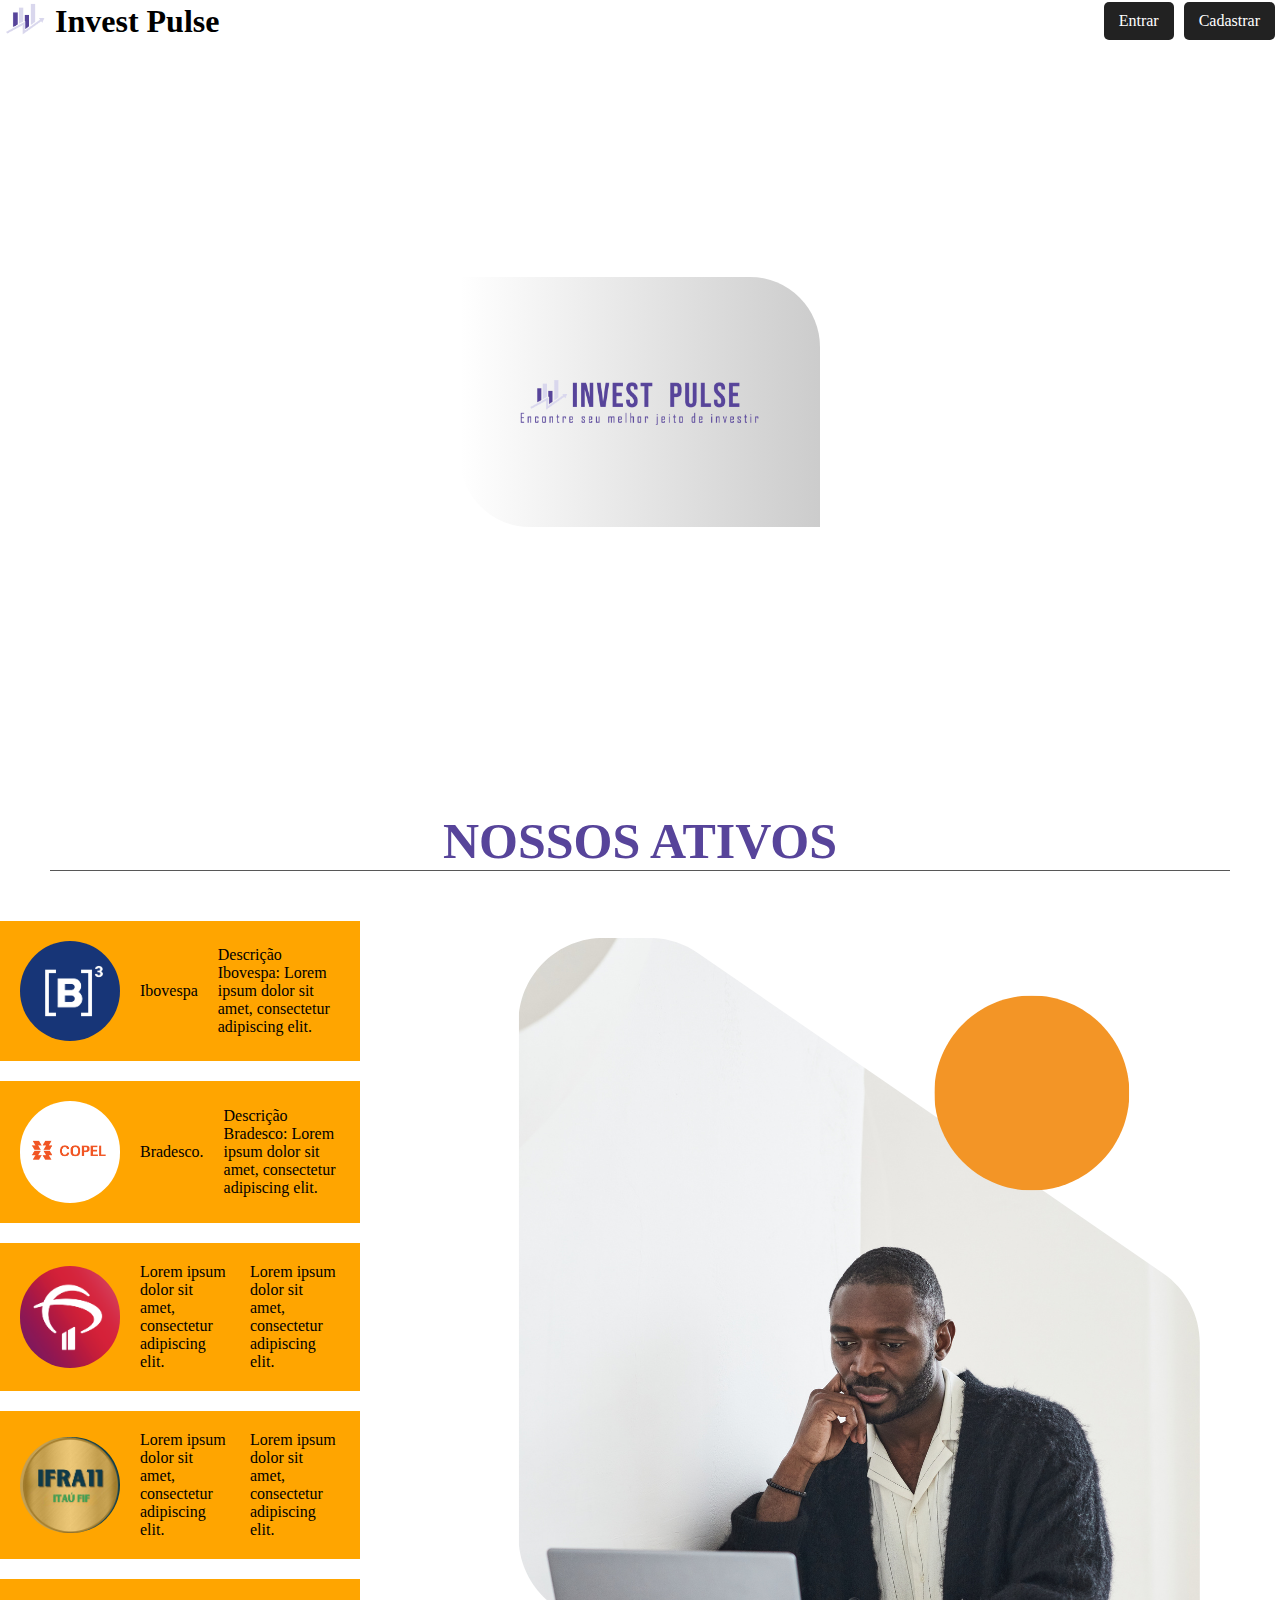
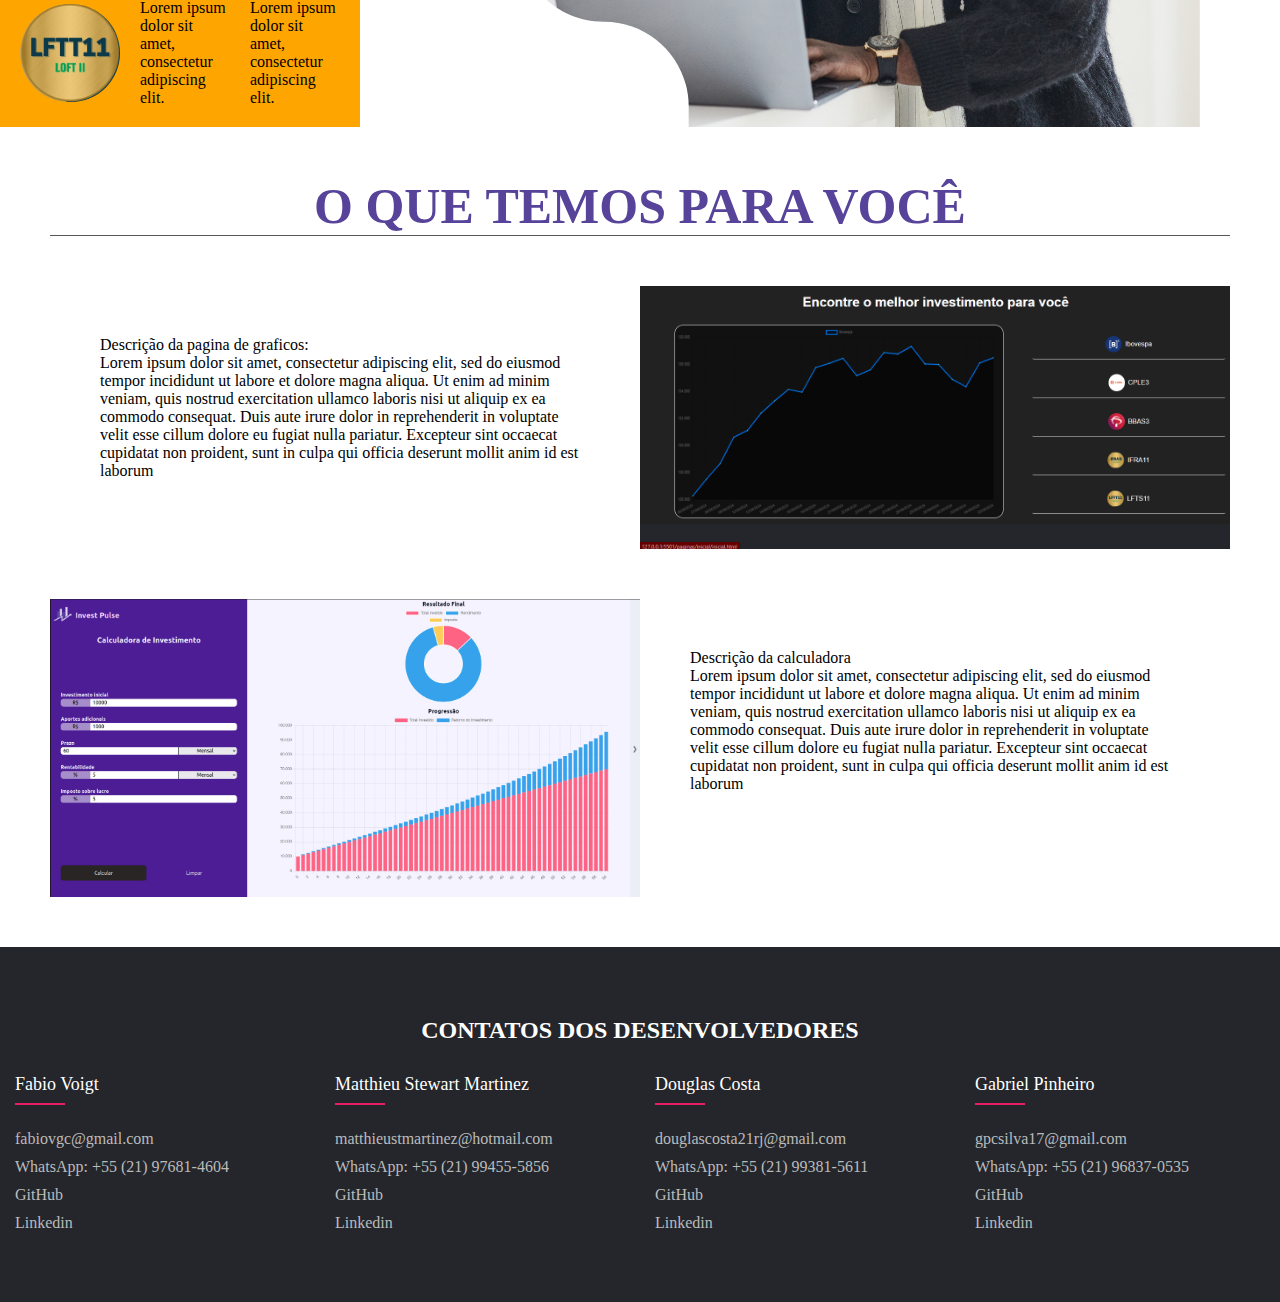
==== paginas/apresentacao/apresentacao.html @ 2e0eb6d8 "feat: add design na pagina de apresentação" ====
<!DOCTYPE html>
<html lang="en">

<head>
    <meta charset="UTF-8">
    <meta name="viewport" content="width=device-width, initial-scale=1.0">
    <link rel="stylesheet" href="apresentacao.css">
    <title>Pagina de Apresentação</title>
</head>

<body>
    <header>


        <a href="./apresentacao.html">
            <div class="logo">
                <img src="./img/gráficoSemFundo.png" alt="Logo">
                <h1>Invest Pulse</h1>
            </div>
        </a>
        <nav>
            <div class="hamburger" id="hamburger">
                ☰
            </div>
            <div class="nav-links" id="nav-links">
                <a class="entrar" href="../login/login.html">Entrar</a>
                <a class="cadastrar" href="../cadastro/cadastro.html">Cadastrar</a>
            </div>
        </nav>

    </header>


    <section>
        <div class="fundo__video">
            <img src="./img/LogoSemFundo.png">
            <video autoplay muted loop>
                <source src="./img/DesignSemNome.mp4" type="video/mp4">
                Seu navegador não suporta o elemento de vídeo.
            </video>

            <!-- <div class="content">
            </div> -->
        </div>


    </section>
<!-- ////////////////////////////////////////////////////////////////////////////////////////// -->
<h1 class="chamada">NOSSOS ATIVOS</h1>
<div class="informacao__acoes">
        <!-- Divs com parágrafo e imagem -->
        <div class="acoes">
            <img src="./img/B3.PNG" alt="IBOVESPA">
            <p class="p1">Ibovespa</p>
            <p class="p2">Descrição Ibovespa: Lorem ipsum dolor sit amet, consectetur adipiscing elit.</p>
        </div>
        <div class="acoes">
            <img src="./img/copel.PNG" alt="COPEL">
            <p class="p1">Bradesco.</p>
            <p class="p2">Descrição Bradesco: Lorem ipsum dolor sit amet, consectetur adipiscing elit.</p>
        </div>
        <div class="acoes">
            <img src="./img/Bradesco.PNG" alt="BRADESCO">
            <p class="p1">Lorem ipsum dolor sit amet, consectetur adipiscing elit.</p>
            <p class="p2">Lorem ipsum dolor sit amet, consectetur adipiscing elit.</p>
        </div>
        <div class="acoes">
            <img src="./img/IFRA11.PNG" alt="IFRA11">
            <p class="p1">Lorem ipsum dolor sit amet, consectetur adipiscing elit.</p>
            <p class="p2">Lorem ipsum dolor sit amet, consectetur adipiscing elit.</p>
        </div>
        <div class="acoes">
            <img src="./img/LFTS11.PNG" alt="LFTS11">
            <p class="p1">Lorem ipsum dolor sit amet, consectetur adipiscing elit.</p>
            <p class="p2">Lorem ipsum dolor sit amet, consectetur adipiscing elit.</p>
        </div>
    </div>

    <!-- Calculadora e Rastreador -->
    <h1 class="chamada">O QUE TEMOS PARA VOCÊ  </h1>    
    <div class="div__img__1">
        <p class="lorem1">Descrição da pagina de graficos: <br>
            Lorem ipsum dolor sit amet, consectetur adipiscing elit, sed do eiusmod tempor incididunt ut labore et dolore magna aliqua.
             Ut enim ad minim veniam, quis nostrud exercitation ullamco laboris nisi ut aliquip ex ea commodo consequat. Duis aute irure dolor in reprehenderit 
             in voluptate velit esse cillum dolore eu fugiat nulla pariatur. Excepteur sint occaecat cupidatat non proident, sunt in culpa qui officia deserunt mollit anim id est laborum</p>
        <img src="./img/Captura de tela 2024-09-18 150824.png" alt="Rastreador">
    </div>

    <div class="div__img__2">
        <img src="./img/Calculadora.jpeg" alt="Calculadora">
        <p class="lorem2">Descrição da calculadora <br>
            Lorem ipsum dolor sit amet, consectetur adipiscing elit, sed do eiusmod tempor incididunt ut labore et dolore magna aliqua.
             Ut enim ad minim veniam, quis nostrud exercitation ullamco laboris nisi ut aliquip ex ea commodo consequat.
              Duis aute irure dolor in reprehenderit in voluptate velit esse cillum dolore eu fugiat nulla pariatur.
               Excepteur sint occaecat cupidatat non proident, sunt in culpa qui officia deserunt mollit anim id est laborum</p>
    </div>

<!-- ////////////////////////////////////////////////////////////////////////////////////////////////// -->

    <footer class="footer">
        <h2>Contatos dos desenvolvedores</h2>
        <div class="container">
            <div class="row">
                <div class="footer-col">
                    <h4>Fabio Voigt</h4>
                    <ul>
                        <li>
                            <p>fabiovgc@gmail.com</p>
                        </li>
                        <li>
                            <p>WhatsApp: +55 (21) 97681-4604</p>
                        </li>
                        <li><a href="https://github.com/Fabiovgc">GitHub</a></li>
                        <li><a href="https://www.linkedin.com/in/f%C3%A1bio-colonese-31008425b/">Linkedin</a></li>
                    </ul>
                </div>
                <div class="footer-col">
                    <h4>Matthieu Stewart Martinez</h4>
                    <ul>
                        <li>
                            <p>matthieustmartinez@hotmail.com</p>
                        </li>
                        <li>
                            <p>WhatsApp: +55 (21) 99455-5856</p>
                        </li>
                        <li><a href="https://github.com/Manomafo">GitHub</a></li>
                        <li><a href="https://www.linkedin.com/in/matthieu-stewart-martinez-653841304/">Linkedin</a></li>
                    </ul>
                </div>
                <div class="footer-col">
                    <h4>Douglas Costa</h4>
                    <ul>
                        <li>
                            <p>douglascosta21rj@gmail.com</p>
                        </li>
                        <li>
                            <p>WhatsApp: +55 (21) 99381-5611</p>
                        </li>
                        <li><a href="https://github.com/dgcanalzense">GitHub</a></li>
                        <li><a href="https://www.linkedin.com/in/douglas-costa-594846215/">Linkedin</a></li>
                    </ul>
                </div>
                <div class="footer-col">
                    <h4>Gabriel Pinheiro</h4>
                    <ul>
                        <li>
                            <p>gpcsilva17@gmail.com</p>
                        </li>
                        <li>
                            <p>WhatsApp: +55 (21) 96837-0535</p>
                        </li>
                        <li><a href="https://github.com/GabrielPinheiroC/GabrielPinheiroC">GitHub</a></li>
                        <li><a href="https://www.linkedin.com/in/gabriel-pinheiro-0a2786170/">Linkedin</a></li>
                    </ul>
                </div>
            </div>
        </div>
    </footer>
    <script src="apresentacao.js"></script>
</body>

</html>
---- paginas/apresentacao/apresentacao.css ----
* {
  margin: 0;
  padding: 0;
}
/* header{
    width: 100%;
    display: flex;
    flex-direction: row;
    align-items: center;
    justify-content: space-between;
    background-color: #fff;
}

.logo__titulo{
    display: flex;
    flex-direction: row;
    justify-content: left;
    align-items: center;
    gap: 20px;
}

.titulo__pagina{
    text-decoration: none;
    color: #8e5dbbbb;
    font-size: 35px;
    font-family:'Franklin Gothic Medium', 'Arial Narrow', Arial, sans-serif;
}

a{
    text-decoration: none;
}

.logo{
    width: 60px;
}

nav ul{
    display: flex;
    flex-direction:row;
    margin:10px 30px;
    gap: 20vh;
    list-style-type: none; /* Remove os marcadores (bolinhas, etc.) */
/* } */

/* nav ul a{
    font-size: 25px;
    padding: 5px;
    background-color: #8e5dbbbb;
    border-radius: 7px;
    text-decoration: none;
    color: #fff;
} */

header {
  display: flex;
  justify-content: space-between;
  align-items: center;
  background-color: #fff;
  padding: 1px 5px;
}

a {
  text-decoration: none;
  color: #000000;
}

.cadastrar,
.entrar {
  margin-left: 10px;
  padding: 10px 15px;
  border: none;
  color: white;
  cursor: pointer;
  border-radius: 5px;
  transition: background-color 0.3s ease;
}

.logo {
  display: flex;
  align-items: center;
}

.logo img {
  height: 40px;
  margin-right: 10px;
}

nav {
  display: flex;
  align-items: center;
}

/* Links do Header */
.nav-links {
  display: flex;
  align-items: center;
}

nav button {
  margin-left: 10px;
  padding: 10px 15px;
  border: none;
  color: white;
  cursor: pointer;
  border-radius: 5px;
  transition: background-color 0.3s ease;
}

.calculadora {
  background-color: #28a745;
}

.entrar,
.cadastrar {
  background-color: #222;
}

.entrar:hover,
.cadastrar:hover {
  background-color: #57449a;
}

.calculadora:hover {
  background-color: #218838;
}

/* Menu Hambúrguer */
.hamburger {
  display: none;
  font-size: 30px;
  cursor: pointer;
}

section {
  display: flex;
  flex-direction: column;
  width: 100%;
  height: 80vh;
  display: flex;
  align-items: center;
  justify-content: center;
}

.fundo__video {
  position: relative;
  width: 100%;
  height: 80vh;
  overflow: hidden;
  display: flex;
  align-items: center;
  justify-content: center;
  color: white; /* Cor do texto dentro da seção */
}

/* Estilo para o vídeo de fundo */
.fundo__video video {
  position: absolute;
  top: 50%;
  left: 50%;
  width: 100%;
  height: 100%;
  object-fit: cover;
  transform: translate(-50%, -50%);
  z-index: -1; /* Garante que o vídeo fique atrás do conteúdo */
}

.fundo__video img {
  width: 40vh;
  background: linear-gradient(to right, white, #ccc);
  border-top-right-radius: 70px;
  border-bottom-left-radius: 70px;
  max-height: 250px;
  max-width: 100%;
  min-height: 50px;
  object-fit: contain;
}

/* Os dois H1 da pagina */

.chamada {
  text-align: center;
  color: #57449a;
  font-size: 50px;
  margin:50px;
  border-bottom: 1px solid #575757;
}

/* ////////// seção de informações ////////////////////////////////////////// */

.informacao__acoes {
  width: 100%;
  /* padding: 20px; */
  background-image: url('./img/Orange\ and\ White\ Simple\ Business\ Webinar\ with\ Dynamic\ Frame\ LinkedIn\ Post.png');
}

.acoes {
  background-color: orange;
  margin-bottom: 20px;
  padding: 20px;
  display: flex;
  justify-content: space-between;
  align-items: center;
  transition: 0.5s;
  width:25%;
}

.acoes:hover{
  background-color: rgb(247, 191, 87);
  width: 40%;
}


.acoes img {
  width: 100px; /* Tamanho pequeno da imagem */
  border-radius: 50px;
}

.acoes p {
  margin-left: 20px;
}


/* Estilo seção de imagens */

.div__img__1{
  display:flex;
  flex-direction: row;
  justify-content: space-around;
  margin: 50px;
}

.div__img__1 img {
  width: 50%;  
}

.div__img__2{
  display:flex;
  flex-direction: row;
  justify-content: space-around;
  margin:50px;
}

.div__img__2 img {
  width: 50%;  
}

.lorem1, .lorem2 {
  margin: 50px;
}

/* Estilo para o conteúdo da seção */
.content {
  position: relative;
  z-index: 1;
  text-align: center;
}

.container {
  min-width: 1170px;
  margin: auto;
}

.row {
  display: flex;
}

ul {
  list-style: none;
}

.footer {
  background-color: #24262b;
  padding: 70px 0;
}

.footer h2 {
  color: #ffffff;
  text-transform: uppercase;
  margin-bottom: 30px;
  text-align: center;
}

.footer-col {
  width: 25%;
  padding: 0 15px;
}

.footer-col h4 {
  font-size: 18px;
  color: #ffffff;
  text-transform: capitalize;
  margin-bottom: 35px;
  font-weight: 500;
  position: relative;
}

.footer-col h4::before {
  content: "";
  position: absolute;
  left: 0;
  bottom: -10px;
  background-color: #e91e63;
  height: 2px;
  box-sizing: border-box;
  width: 50px;
}

.footer-col ul li:not(:last-child) {
  margin-bottom: 10px;
}

.footer-col ul li a {
  font-size: 16px;
  text-transform: capitalize;
  color: #ffffff;
  text-decoration: none;
  font-weight: 300;
  color: #bbbbbb;
  display: block;
  transition: all 0.3s ease;
}

.footer-col ul li a:hover {
  color: #ffffff;
  padding-left: 8px;
}

.footer-col ul li p {
  font-size: 16px;
  color: #ffffff;
  font-weight: 300;
  color: #bbbbbb;
  display: block;
  transition: all 0.3s ease;
}

.footer-col ul li p:hover {
  color: #ffffff;
  padding-left: 8px;
}

@media (max-width: 1024px) {
  nav .nav-links {
    display: none;
    flex-direction: column;
    width: 100%;
    background-color: #fff;
    position: absolute;
    top: 60px;
    right: 0;
    text-align: right;
  }

  .hamburger {
    display: block;
  }

  nav .nav-links.active {
    display: flex;
  }

  nav button {
    margin: 10px 20px;
    width: calc(100% - 40px);
    text-align: right;
  }

  .calculadora {
    max-width: 220px;
    text-align: center;
  }
  .entrar {
    max-width: 150px;
    text-align: center;
  }
  .cadastrar {
    max-width: 150px;
    text-align: center;
  }

  section {
    height: 40vh;
  }

  .fundo__video {
    height: 40vh;
  }

  .fundo__video img {
    display: none;
  }
}

@media (max-width: 768px) {
  nav .nav-links {
    display: none;
    flex-direction: column;
    width: 100%;
    background-color: #fff;
    position: absolute;
    top: 60px;
    right: 0;
    text-align: right;
  }

  .hamburger {
    display: block;
  }

  nav .nav-links.active {
    display: flex;
  }

  nav button {
    margin: 10px 20px;
    width: calc(100% - 40px);
    text-align: right;
  }

  .calculadora {
    max-width: 220px;
    text-align: center;
  }
  .entrar {
    max-width: 150px;
    text-align: center;
  }
  .cadastrar {
    max-width: 150px;
    text-align: center;
  }

  section {
    height: 40vh;
  }

  .fundo__video {
    height: 40vh;
  }

  .fundo__video img {
    display: none;
  }
}
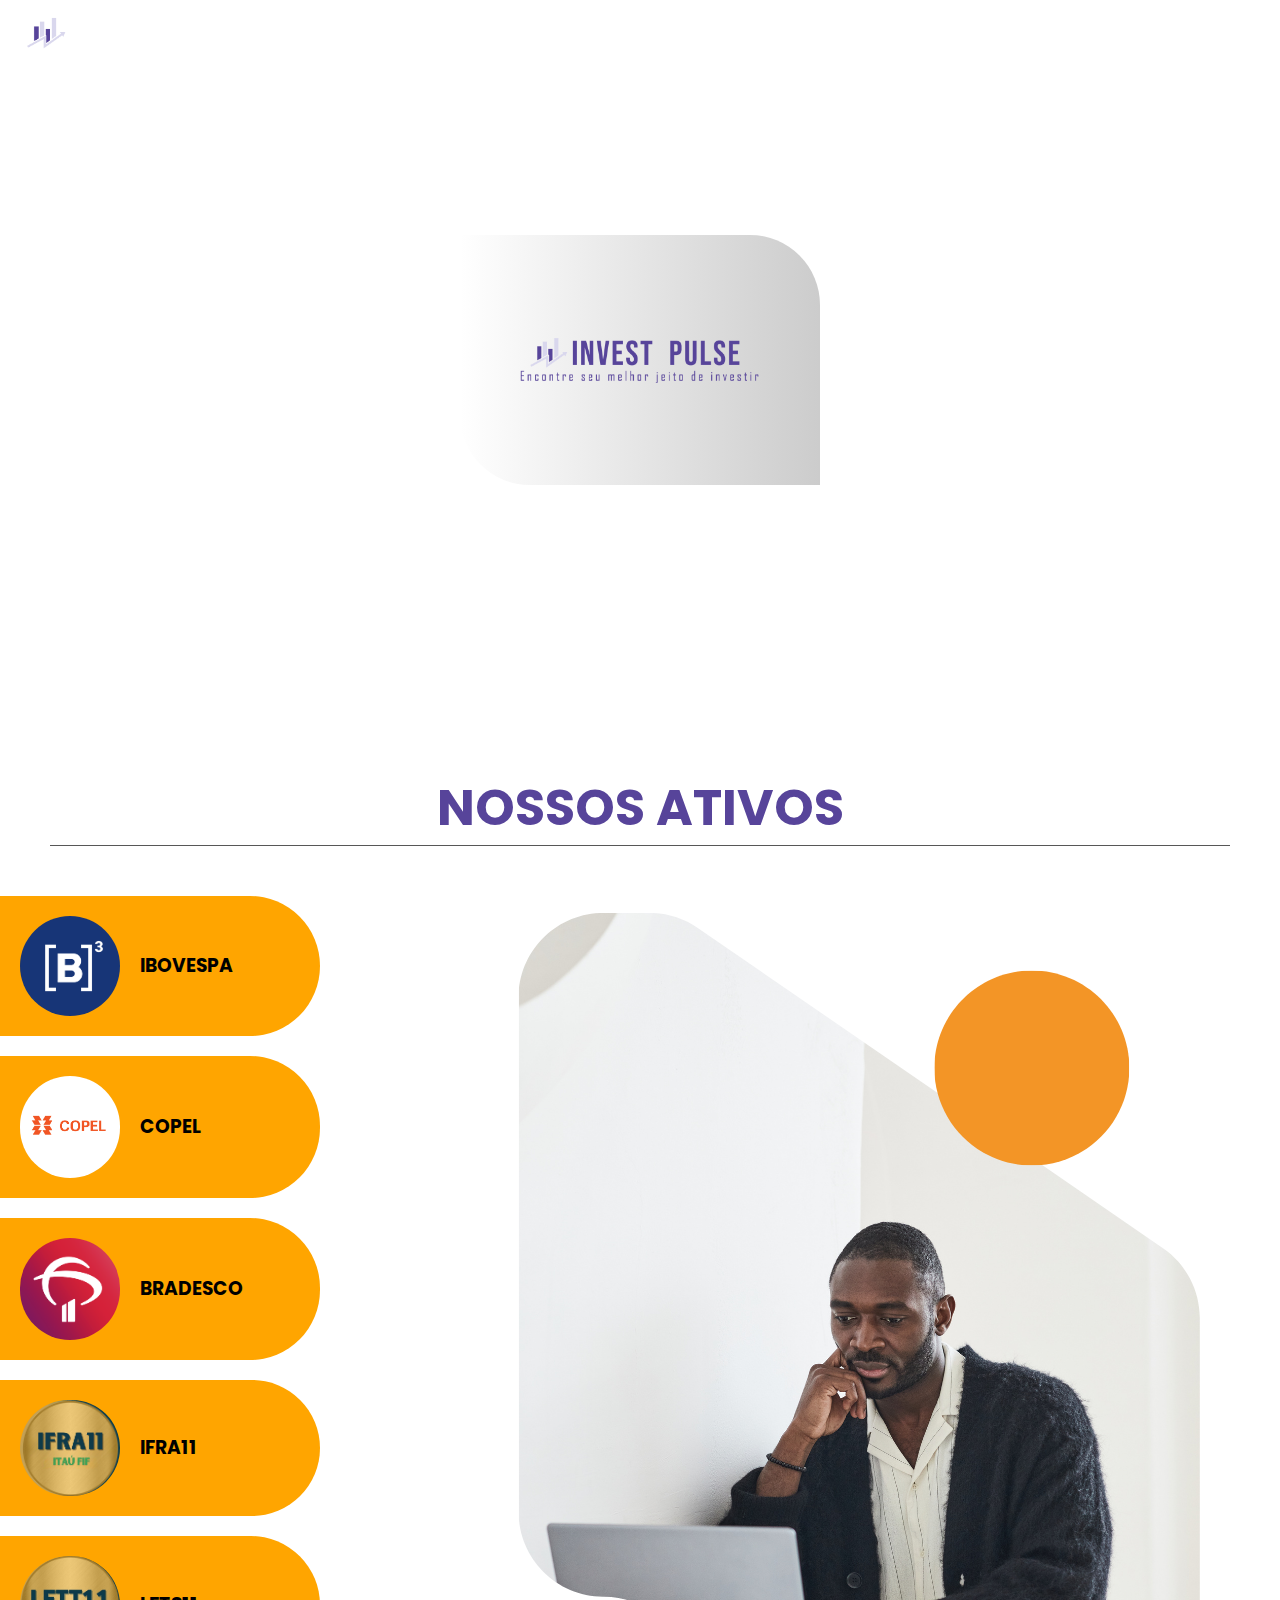
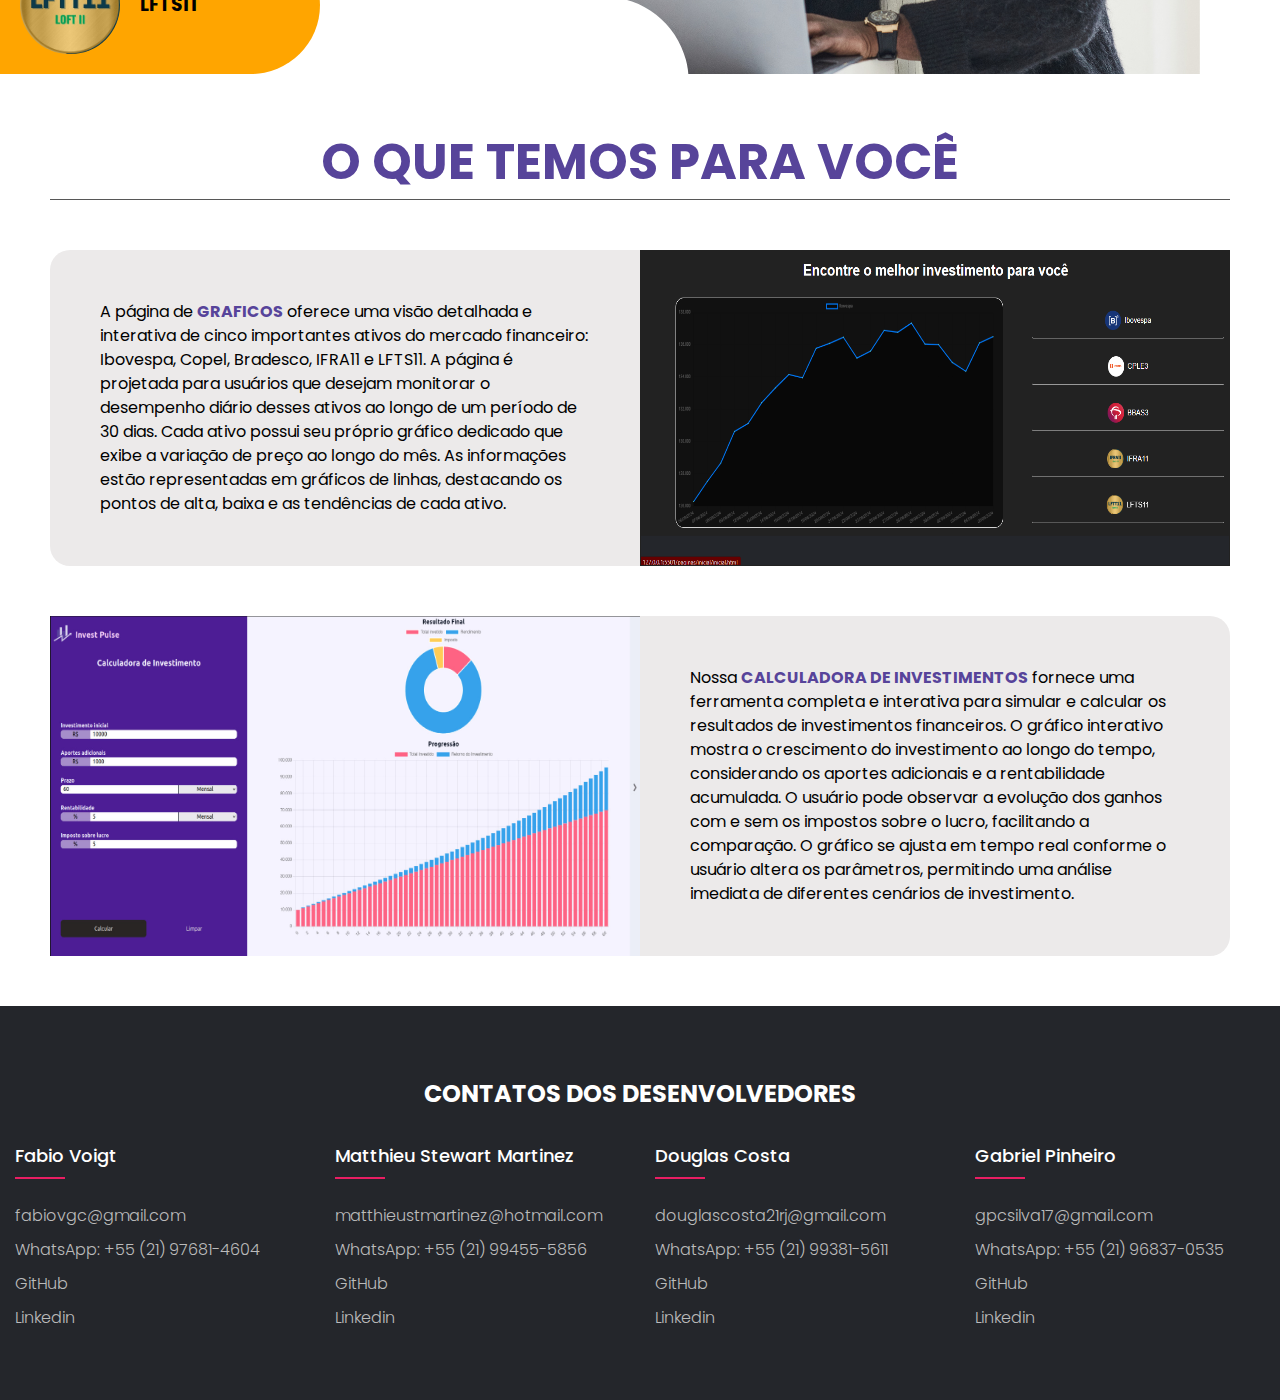
==== commit 2983d02a: "Atualização do layout" ====
--- a/paginas/apresentacao/apresentacao.html
+++ b/paginas/apresentacao/apresentacao.html
@@ -1,36 +1,32 @@
 <!DOCTYPE html>
-<html lang="en">
-
+<html lang="pt-br">
 <head>
     <meta charset="UTF-8">
     <meta name="viewport" content="width=device-width, initial-scale=1.0">
-    <link rel="stylesheet" href="apresentacao.css">
+    <link rel="stylesheet" href="./apresentacao.css">
+    <link href='https://unpkg.com/boxicons@2.1.4/css/boxicons.min.css' rel='stylesheet'>
     <title>Pagina de Apresentação</title>
 </head>
-
 <body>
-    <header>
-
-
-        <a href="./apresentacao.html">
+    <header class="header">
+        <a href="../inicial/inicial.html">
             <div class="logo">
                 <img src="./img/gráficoSemFundo.png" alt="Logo">
                 <h1>Invest Pulse</h1>
             </div>
         </a>
         <nav>
-            <div class="hamburger" id="hamburger">
-                ☰
-            </div>
+            <input type="checkbox" id="check">
+            <label for="check" class="hamburger" id="hamburger">
+                <i class='bx bx-menu' id="menu-hamburger"></i>
+                <i class='bx bx-x' id="close-hamburger"></i>
+            </label>
             <div class="nav-links" id="nav-links">
-                <a class="entrar" href="../login/login.html">Entrar</a>
-                <a class="cadastrar" href="../cadastro/cadastro.html">Cadastrar</a>
+                <a class="entrar" style="--i:0;" href="../login/login.html">Entrar</a>
+                <a class="cadastrar" style="--i:1;" href="../cadastro/cadastro.html">Cadastrar</a>
             </div>
         </nav>
-
     </header>
-
-
     <section>
         <div class="fundo__video">
             <img src="./img/LogoSemFundo.png">
@@ -38,65 +34,68 @@
                 <source src="./img/DesignSemNome.mp4" type="video/mp4">
                 Seu navegador não suporta o elemento de vídeo.
             </video>
-
             <!-- <div class="content">
             </div> -->
         </div>
-
-
     </section>
-<!-- ////////////////////////////////////////////////////////////////////////////////////////// -->
-<h1 class="chamada">NOSSOS ATIVOS</h1>
-<div class="informacao__acoes">
+    <!-- ////////////////////////////////////////////////////////////////////////////////////////// -->
+    <h1 class="chamada">NOSSOS ATIVOS</h1>
+    <div class="informacao__acoes">
         <!-- Divs com parágrafo e imagem -->
         <div class="acoes">
             <img src="./img/B3.PNG" alt="IBOVESPA">
-            <p class="p1">Ibovespa</p>
-            <p class="p2">Descrição Ibovespa: Lorem ipsum dolor sit amet, consectetur adipiscing elit.</p>
+            <h3>IBOVESPA</h3>
+            <p>Índice de referência do mercado acionário brasileiro, composto pelas ações mais negociadas na B3.</p>
         </div>
         <div class="acoes">
             <img src="./img/copel.PNG" alt="COPEL">
-            <p class="p1">Bradesco.</p>
-            <p class="p2">Descrição Bradesco: Lorem ipsum dolor sit amet, consectetur adipiscing elit.</p>
+            <h3>COPEL</h3>
+            <p>Companhia Paranaense de Energia, atua na geração, transmissão e distribuição de energia elétrica.</p>
         </div>
         <div class="acoes">
             <img src="./img/Bradesco.PNG" alt="BRADESCO">
-            <p class="p1">Lorem ipsum dolor sit amet, consectetur adipiscing elit.</p>
-            <p class="p2">Lorem ipsum dolor sit amet, consectetur adipiscing elit.</p>
+            <h3>BRADESCO</h3>
+            <p>Um dos maiores bancos privados do Brasil, oferece serviços financeiros como crédito, seguros e
+                investimentos.</p>
         </div>
         <div class="acoes">
             <img src="./img/IFRA11.PNG" alt="IFRA11">
-            <p class="p1">Lorem ipsum dolor sit amet, consectetur adipiscing elit.</p>
-            <p class="p2">Lorem ipsum dolor sit amet, consectetur adipiscing elit.</p>
+            <h3>IFRA11</h3>
+            <p>Fundo de índice que investe em empresas de infraestrutura listadas na bolsa brasileira.</p>
         </div>
         <div class="acoes">
             <img src="./img/LFTS11.PNG" alt="LFTS11">
-            <p class="p1">Lorem ipsum dolor sit amet, consectetur adipiscing elit.</p>
-            <p class="p2">Lorem ipsum dolor sit amet, consectetur adipiscing elit.</p>
+            <h3>LFTS11</h3>
+            <p>Fundo imobiliário focado em investimentos no setor logístico, especialmente em galpões e centros de
+                distribuição.</p>
         </div>
     </div>
-
     <!-- Calculadora e Rastreador -->
-    <h1 class="chamada">O QUE TEMOS PARA VOCÊ  </h1>    
+    <h1 class="chamada">O QUE TEMOS PARA VOCÊ </h1>
     <div class="div__img__1">
-        <p class="lorem1">Descrição da pagina de graficos: <br>
-            Lorem ipsum dolor sit amet, consectetur adipiscing elit, sed do eiusmod tempor incididunt ut labore et dolore magna aliqua.
-             Ut enim ad minim veniam, quis nostrud exercitation ullamco laboris nisi ut aliquip ex ea commodo consequat. Duis aute irure dolor in reprehenderit 
-             in voluptate velit esse cillum dolore eu fugiat nulla pariatur. Excepteur sint occaecat cupidatat non proident, sunt in culpa qui officia deserunt mollit anim id est laborum</p>
+        <p class="lorem1">
+            A página de <strong>GRAFICOS</strong> oferece uma visão detalhada e interativa de cinco importantes ativos
+            do mercado financeiro:
+            Ibovespa, Copel, Bradesco, IFRA11 e LFTS11. A página é projetada para usuários que desejam monitorar o
+            desempenho diário desses ativos ao longo de um período de 30 dias.
+            Cada ativo possui seu próprio gráfico dedicado que exibe a variação de preço ao longo do mês.
+            As informações estão representadas em gráficos de linhas, destacando os pontos de alta, baixa e as
+            tendências de cada ativo.</p>
         <img src="./img/Captura de tela 2024-09-18 150824.png" alt="Rastreador">
     </div>
-
     <div class="div__img__2">
         <img src="./img/Calculadora.jpeg" alt="Calculadora">
-        <p class="lorem2">Descrição da calculadora <br>
-            Lorem ipsum dolor sit amet, consectetur adipiscing elit, sed do eiusmod tempor incididunt ut labore et dolore magna aliqua.
-             Ut enim ad minim veniam, quis nostrud exercitation ullamco laboris nisi ut aliquip ex ea commodo consequat.
-              Duis aute irure dolor in reprehenderit in voluptate velit esse cillum dolore eu fugiat nulla pariatur.
-               Excepteur sint occaecat cupidatat non proident, sunt in culpa qui officia deserunt mollit anim id est laborum</p>
+        <p class="lorem2">Nossa <strong>CALCULADORA DE INVESTIMENTOS</strong> fornece uma ferramenta completa e
+            interativa para simular
+            e calcular os resultados de investimentos financeiros.
+            O gráfico interativo mostra o crescimento do investimento ao longo do tempo, considerando os aportes
+            adicionais e a rentabilidade acumulada.
+            O usuário pode observar a evolução dos ganhos com e sem os impostos sobre o lucro, facilitando a comparação.
+            O gráfico se ajusta em tempo real conforme o usuário altera os parâmetros, permitindo uma análise imediata
+            de diferentes cenários de investimento.
+        </p>
     </div>
-
-<!-- ////////////////////////////////////////////////////////////////////////////////////////////////// -->
-
+    <!-- ////////////////////////////////////////////////////////////////////////////////////////////////// -->
     <footer class="footer">
         <h2>Contatos dos desenvolvedores</h2>
         <div class="container">
@@ -156,7 +155,6 @@
             </div>
         </div>
     </footer>
-    <script src="apresentacao.js"></script>
+    <script src="./apresentacao.js"></script>
 </body>
-
 </html>--- a/paginas/apresentacao/apresentacao.css
+++ b/paginas/apresentacao/apresentacao.css
@@ -1,7 +1,79 @@
+@import url("https://fonts.googleapis.com/css2?family=Poppins:wgth@300;400;500;600;700&display=swap");
 * {
   margin: 0;
   padding: 0;
-}
+  box-sizing: border-box;
+  font-family: "Poppins", sans-serif;
+  text-decoration: none;
+}
+body {
+  line-height: 1.5;
+}
+.header {
+  position: absolute;
+  top: 0;
+  left: 0;
+  width: 100%;
+  padding: 1.3rem 2%;
+  height: 70px;
+  display: flex;
+  justify-content: space-between;
+  align-items: center;
+  z-index: 100;
+}
+.header::before {
+  content: '';
+  position: absolute;
+  top: 0;
+  left: 0;
+  width: 100%;
+  height: 100%;
+  background: rba(0, 0, 0, .1);
+  backdrop-filter: blur(50px);
+  z-index: -1;
+}
+.logo {
+  color: #fff;
+  display: flex;
+  flex-direction: row;
+  justify-content: left;
+  align-items: center;
+  gap: 20px;
+}
+.logo img {
+  height: 40px;
+  margin-right: 10px;
+}
+.nav-links a {
+font-size: 1.15rem;
+color: #fff;
+text-decoration: none;
+font-weight: 500;
+margin-left: 2.5rem;
+}
+#check {
+  display: none;
+}
+.hamburger {
+  font-size: 2.8rem;
+  color: #fff;
+  cursor: pointer;
+  display: none;
+}
+
+.entrar:hover, .cadastrar:hover{
+  color: #57449a;
+}
+
+header h1, .entrar, .cadastrar {
+  transition: 0.2s;
+
+}
+
+header h1:hover {
+  color: #57449a
+}
+
 /* header{
     width: 100%;
     display: flex;
@@ -10,7 +82,6 @@
     justify-content: space-between;
     background-color: #fff;
 }
-
 .logo__titulo{
     display: flex;
     flex-direction: row;
@@ -18,22 +89,18 @@
     align-items: center;
     gap: 20px;
 }
-
 .titulo__pagina{
     text-decoration: none;
     color: #8e5dbbbb;
     font-size: 35px;
     font-family:'Franklin Gothic Medium', 'Arial Narrow', Arial, sans-serif;
 }
-
 a{
     text-decoration: none;
 }
-
 .logo{
     width: 60px;
 }
-
 nav ul{
     display: flex;
     flex-direction:row;
@@ -41,7 +108,6 @@
     gap: 20vh;
     list-style-type: none; /* Remove os marcadores (bolinhas, etc.) */
 /* } */
-
 /* nav ul a{
     font-size: 25px;
     padding: 5px;
@@ -50,20 +116,17 @@
     text-decoration: none;
     color: #fff;
 } */
-
-header {
+/* header {
   display: flex;
   justify-content: space-between;
   align-items: center;
   background-color: #fff;
   padding: 1px 5px;
 }
-
 a {
   text-decoration: none;
   color: #000000;
 }
-
 .cadastrar,
 .entrar {
   margin-left: 10px;
@@ -74,28 +137,23 @@
   border-radius: 5px;
   transition: background-color 0.3s ease;
 }
-
 .logo {
   display: flex;
   align-items: center;
 }
-
 .logo img {
   height: 40px;
   margin-right: 10px;
 }
-
 nav {
   display: flex;
   align-items: center;
 }
-
-/* Links do Header */
+ // Links do Header
 .nav-links {
   display: flex;
   align-items: center;
 }
-
 nav button {
   margin-left: 10px;
   padding: 10px 15px;
@@ -105,32 +163,27 @@
   border-radius: 5px;
   transition: background-color 0.3s ease;
 }
-
 .calculadora {
   background-color: #28a745;
 }
-
 .entrar,
 .cadastrar {
   background-color: #222;
 }
-
 .entrar:hover,
 .cadastrar:hover {
   background-color: #57449a;
 }
-
 .calculadora:hover {
   background-color: #218838;
 }
-
-/* Menu Hambúrguer */
+// Menu Hambúrguer
 .hamburger {
   display: none;
   font-size: 30px;
   cursor: pointer;
 }
-
+*/
 section {
   display: flex;
   flex-direction: column;
@@ -140,7 +193,6 @@
   align-items: center;
   justify-content: center;
 }
-
 .fundo__video {
   position: relative;
   width: 100%;
@@ -151,7 +203,6 @@
   justify-content: center;
   color: white; /* Cor do texto dentro da seção */
 }
-
 /* Estilo para o vídeo de fundo */
 .fundo__video video {
   position: absolute;
@@ -163,7 +214,6 @@
   transform: translate(-50%, -50%);
   z-index: -1; /* Garante que o vídeo fique atrás do conteúdo */
 }
-
 .fundo__video img {
   width: 40vh;
   background: linear-gradient(to right, white, #ccc);
@@ -174,9 +224,7 @@
   min-height: 50px;
   object-fit: contain;
 }
-
 /* Os dois H1 da pagina */
-
 .chamada {
   text-align: center;
   color: #57449a;
@@ -184,107 +232,107 @@
   margin:50px;
   border-bottom: 1px solid #575757;
 }
-
 /* ////////// seção de informações ////////////////////////////////////////// */
-
 .informacao__acoes {
   width: 100%;
   /* padding: 20px; */
   background-image: url('./img/Orange\ and\ White\ Simple\ Business\ Webinar\ with\ Dynamic\ Frame\ LinkedIn\ Post.png');
 }
-
 .acoes {
   background-color: orange;
+  /* color: #fff; */
   margin-bottom: 20px;
   padding: 20px;
   display: flex;
-  justify-content: space-between;
-  align-items: center;
-  transition: 0.5s;
+  justify-content: start;
+  align-items: center;
+  /* transition: 0.5s; */
   width:25%;
-}
-
+  border-bottom-right-radius: 70px;
+  border-top-right-radius: 70px;
+}
 .acoes:hover{
-  background-color: rgb(247, 191, 87);
-  width: 40%;
-}
-
-
+  /* background-color: rgb(247, 191, 87); */
+  width: 50%;
+}
+.acoes p {
+  margin-left: 20px;
+  visibility: hidden;
+  opacity: 0;
+  display: none;
+}
+.acoes h3 {
+  margin-left: 20px;
+}
+.acoes:hover p{
+  visibility: visible;
+  opacity: 1;
+  display: block;
+}
 .acoes img {
   width: 100px; /* Tamanho pequeno da imagem */
   border-radius: 50px;
 }
-
-.acoes p {
-  margin-left: 20px;
-}
-
-
 /* Estilo seção de imagens */
-
 .div__img__1{
   display:flex;
   flex-direction: row;
   justify-content: space-around;
   margin: 50px;
-}
-
+  background-color: #eceaea;
+  border-radius: 20px;
+}
 .div__img__1 img {
   width: 50%;  
-}
-
+  border: 1px solid #222;
+}
 .div__img__2{
   display:flex;
   flex-direction: row;
   justify-content: space-around;
   margin:50px;
-}
-
+  background-color: #eceaea;
+  border-radius: 20px;
+}
+.div__img__2 strong, .div__img__1 strong{
+  color:#57449a
+}
 .div__img__2 img {
   width: 50%;  
 }
-
 .lorem1, .lorem2 {
   margin: 50px;
 }
-
 /* Estilo para o conteúdo da seção */
 .content {
   position: relative;
   z-index: 1;
   text-align: center;
 }
-
 .container {
-  min-width: 1170px;
+  /* min-width: 1170px; */
   margin: auto;
 }
-
 .row {
   display: flex;
 }
-
 ul {
   list-style: none;
 }
-
 .footer {
   background-color: #24262b;
   padding: 70px 0;
 }
-
 .footer h2 {
   color: #ffffff;
   text-transform: uppercase;
   margin-bottom: 30px;
   text-align: center;
 }
-
 .footer-col {
   width: 25%;
   padding: 0 15px;
 }
-
 .footer-col h4 {
   font-size: 18px;
   color: #ffffff;
@@ -293,7 +341,6 @@
   font-weight: 500;
   position: relative;
 }
-
 .footer-col h4::before {
   content: "";
   position: absolute;
@@ -304,11 +351,9 @@
   box-sizing: border-box;
   width: 50px;
 }
-
 .footer-col ul li:not(:last-child) {
   margin-bottom: 10px;
 }
-
 .footer-col ul li a {
   font-size: 16px;
   text-transform: capitalize;
@@ -319,12 +364,10 @@
   display: block;
   transition: all 0.3s ease;
 }
-
 .footer-col ul li a:hover {
   color: #ffffff;
   padding-left: 8px;
 }
-
 .footer-col ul li p {
   font-size: 16px;
   color: #ffffff;
@@ -333,13 +376,11 @@
   display: block;
   transition: all 0.3s ease;
 }
-
 .footer-col ul li p:hover {
   color: #ffffff;
   padding-left: 8px;
 }
-
-@media (max-width: 1024px) {
+/* @media (max-width: 1024px) {
   nav .nav-links {
     display: none;
     flex-direction: column;
@@ -350,21 +391,17 @@
     right: 0;
     text-align: right;
   }
-
   .hamburger {
     display: block;
   }
-
   nav .nav-links.active {
     display: flex;
   }
-
   nav button {
     margin: 10px 20px;
     width: calc(100% - 40px);
     text-align: right;
   }
-
   .calculadora {
     max-width: 220px;
     text-align: center;
@@ -377,22 +414,122 @@
     max-width: 150px;
     text-align: center;
   }
-
-  section {
-    height: 40vh;
-  }
-
-  .fundo__video {
-    height: 40vh;
-  }
-
-  .fundo__video img {
+} */
+@media (max-width: 1172px) {
+  .hamburger {
+    display: inline-flex;
+  }
+  #check:checked~.hamburger #menu-hamburger {
     display: none;
-  }
-}
+    
+  }
+  
+  .hamburger #close-hamburger {
+    display: none;
+  }
+  
+  #check:checked~.hamburger #close-hamburger {
+    display: block;
+  }
+  
+  .nav-links {
+    position: absolute;
+    top: 100%;
+    left: 0;
+    width: 100%;
+    height: 0;
+    background: rgba(0, 0, 0, .1);
+    backdrop-filter: blur(50px);
+    box-shadow: 0 .5rem 1rem rgba(0, 0, 0, .1);
+    overflow: hidden;
+    transition: .3s ease;
+  }
+  
+  #check:checked~.nav-links {
+    height: 8rem;
+  }
+  
+  .nav-links a {
+    display: block;
+    font-size: 1.1rem;
+    margin: 1.5rem 0;
+    text-align: center;
+    transform: translateY(-50px);
+    opacity: 0;
+    transition: .3s ease;
+  }
+  
+  #check:checked~.nav-links a {
+    transform: translateY(0);
+    opacity: 1;
+    transition-delay: calc(.15s * var(--i)); 
+  }
+
+
+    section {
+      height: 40vh;
+    }
+    .fundo__video {
+      height: 40vh;
+    }
+    .fundo__video img {
+      display: none;
+    }
+
+  
+    body .div__img__1, body .div__img__2 {
+      display: none;
+    }
+    
+    body .chamada {
+      display: none;
+    }
+
+
+    .informacao__acoes {
+      background-position: center;
+      margin-top:20px;
+  
+    }
+
+    .acoes{
+      width: 40%;
+      justify-content: center;
+    }
+
+    .acoes:hover{
+      width: 40%;
+    }
+    .acoes:hover p {
+      display:none;
+    }
+
+    .acoes p{
+      display:none;
+    }
+
+    .row {
+      flex-direction: column;
+    }
+
+  .footer-col {
+      width: 25%;
+  }
+
+  .footer-col h4{
+      margin-top: 30px;
+  }
+
+
+
+
+} 
+
+
+
 
 @media (max-width: 768px) {
-  nav .nav-links {
+  /* nav .nav-links {
     display: none;
     flex-direction: column;
     width: 100%;
@@ -402,21 +539,17 @@
     right: 0;
     text-align: right;
   }
-
   .hamburger {
     display: block;
   }
-
   nav .nav-links.active {
     display: flex;
   }
-
   nav button {
     margin: 10px 20px;
     width: calc(100% - 40px);
     text-align: right;
   }
-
   .calculadora {
     max-width: 220px;
     text-align: center;
@@ -428,17 +561,65 @@
   .cadastrar {
     max-width: 150px;
     text-align: center;
-  }
-
+  } */
   section {
     height: 40vh;
   }
-
   .fundo__video {
     height: 40vh;
   }
-
   .fundo__video img {
     display: none;
   }
-}
+
+
+  
+  body .div__img__1, body .div__img__2 {
+    display: none;
+  }
+  
+  body .chamada {
+    display: none;
+  }
+
+  .acoes{
+    width: 100%;
+  }
+
+  .acoes:hover{
+    width: 100%;
+  }
+  .acoes:hover p {
+    display:none;
+  }
+
+  .acoes p{
+    display:none;
+  }
+
+
+  .informacao__acoes {
+    background-image: none;
+  }
+
+
+  .row {
+    flex-direction: column;
+  }
+
+  .footer-col {
+      width: 100%;
+  }
+
+  .footer-col h4{
+      margin-top: 30px;
+  }
+
+
+
+/* body {
+  flex-direction: column;
+} */
+
+
+}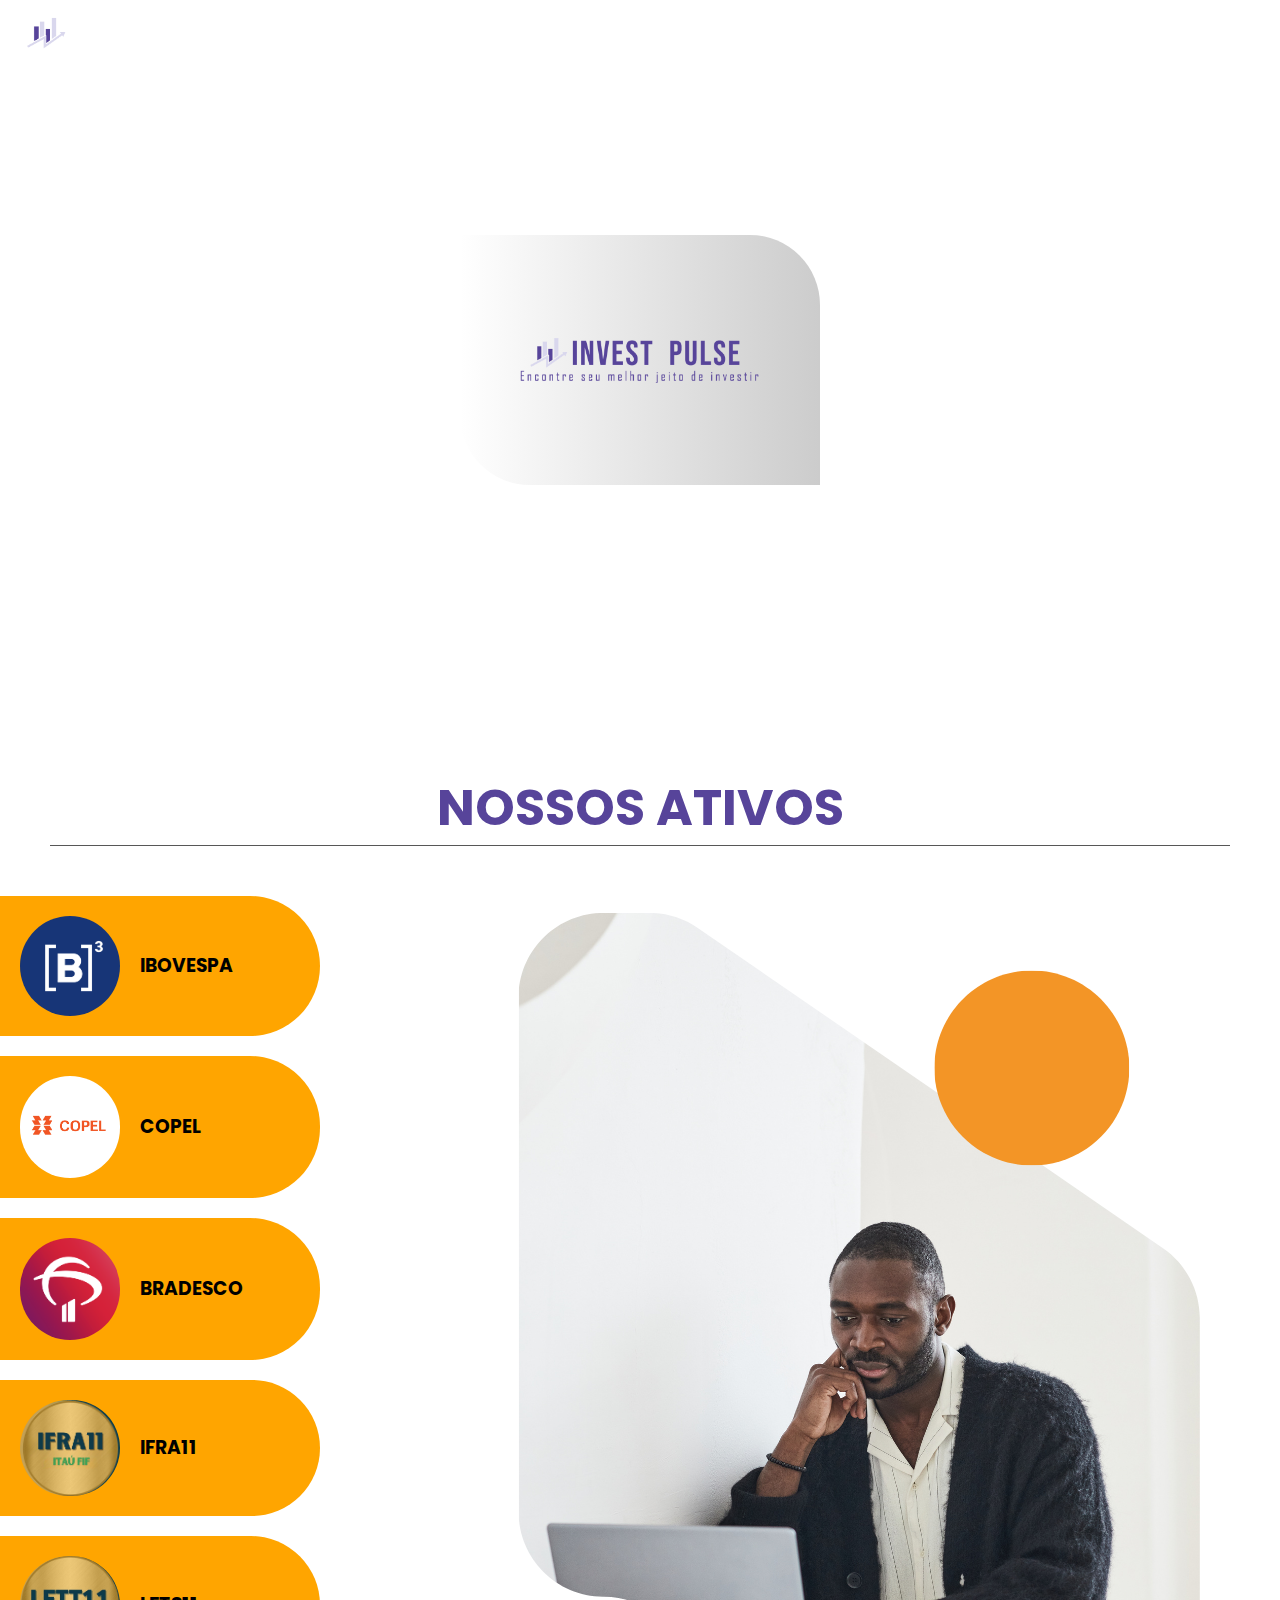
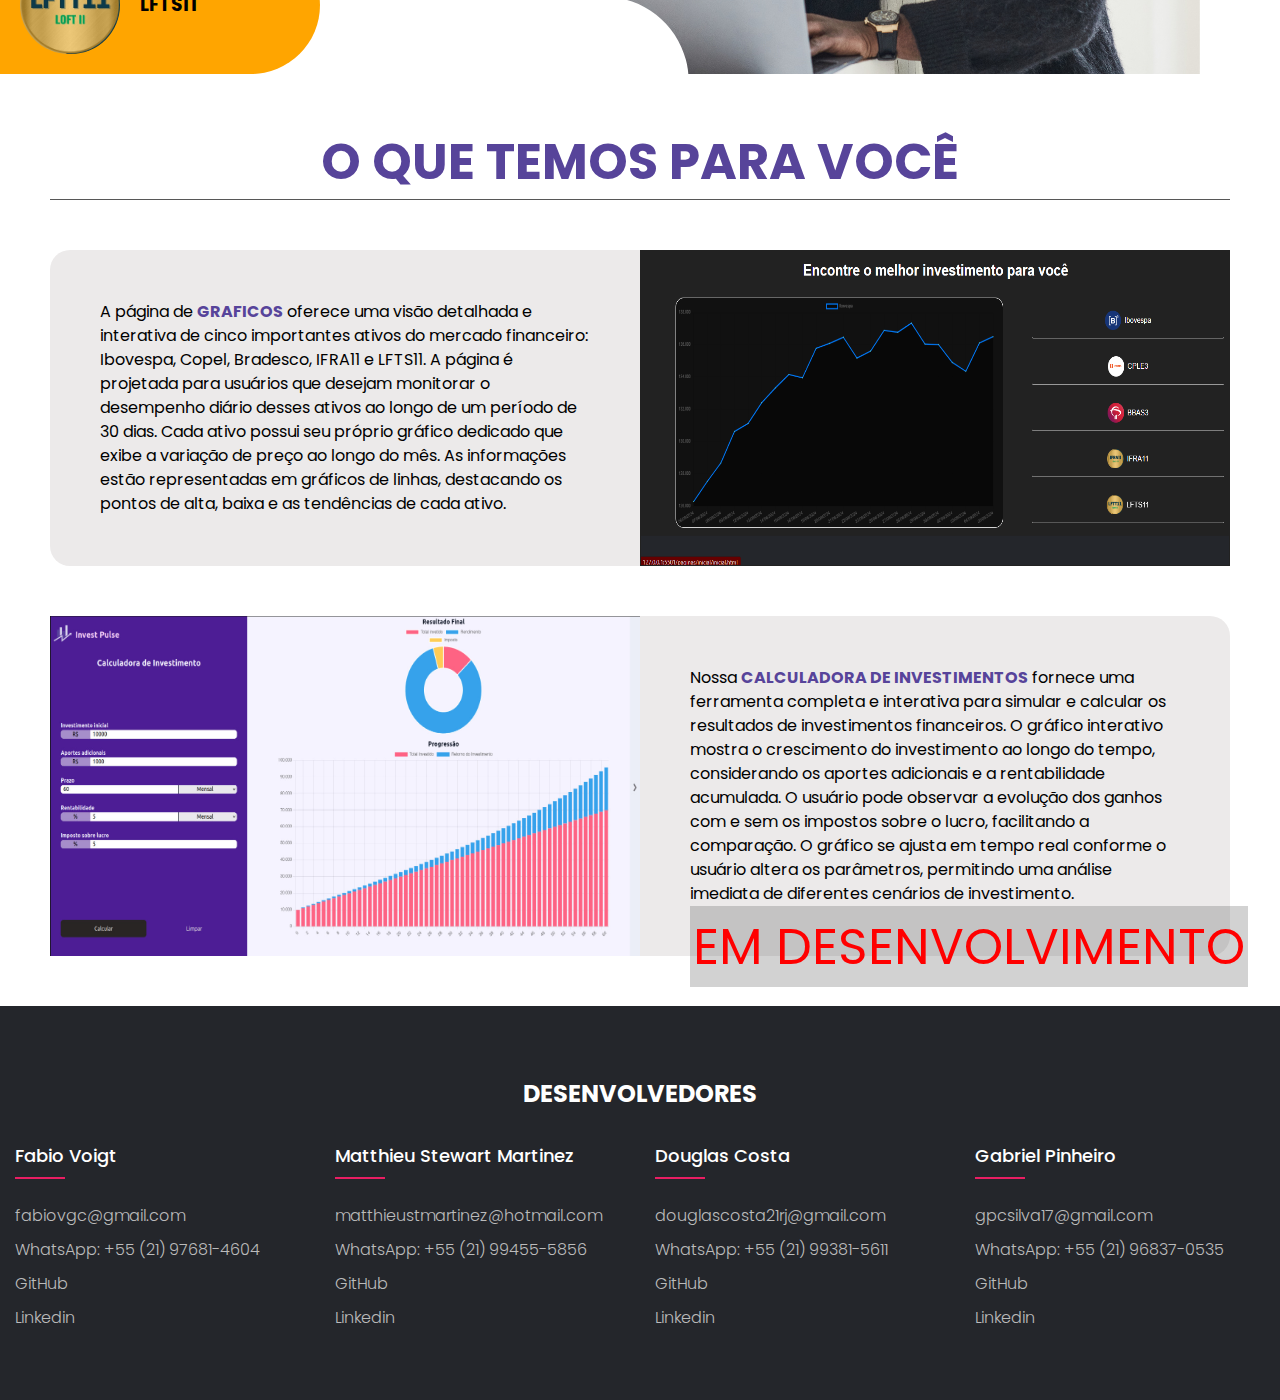
==== commit 80128c41: "Adicionando index ao projeto" ====
--- a/paginas/apresentacao/apresentacao.html
+++ b/paginas/apresentacao/apresentacao.html
@@ -92,12 +92,13 @@
             adicionais e a rentabilidade acumulada.
             O usuário pode observar a evolução dos ganhos com e sem os impostos sobre o lucro, facilitando a comparação.
             O gráfico se ajusta em tempo real conforme o usuário altera os parâmetros, permitindo uma análise imediata
-            de diferentes cenários de investimento.
+            de diferentes cenários de investimento. <br>
+            <span class="manutencao">EM DESENVOLVIMENTO</span>
         </p>
     </div>
     <!-- ////////////////////////////////////////////////////////////////////////////////////////////////// -->
     <footer class="footer">
-        <h2>Contatos dos desenvolvedores</h2>
+        <h2>desenvolvedores</h2>
         <div class="container">
             <div class="row">
                 <div class="footer-col">
--- a/paginas/apresentacao/apresentacao.css
+++ b/paginas/apresentacao/apresentacao.css
@@ -297,6 +297,15 @@
 .div__img__2 strong, .div__img__1 strong{
   color:#57449a
 }
+
+.manutencao{
+  font-size: 50px;
+  position: absolute;
+  padding:3px;
+  background-color: #5c5c5c46;
+  color:#ff0000;
+}
+
 .div__img__2 img {
   width: 50%;  
 }
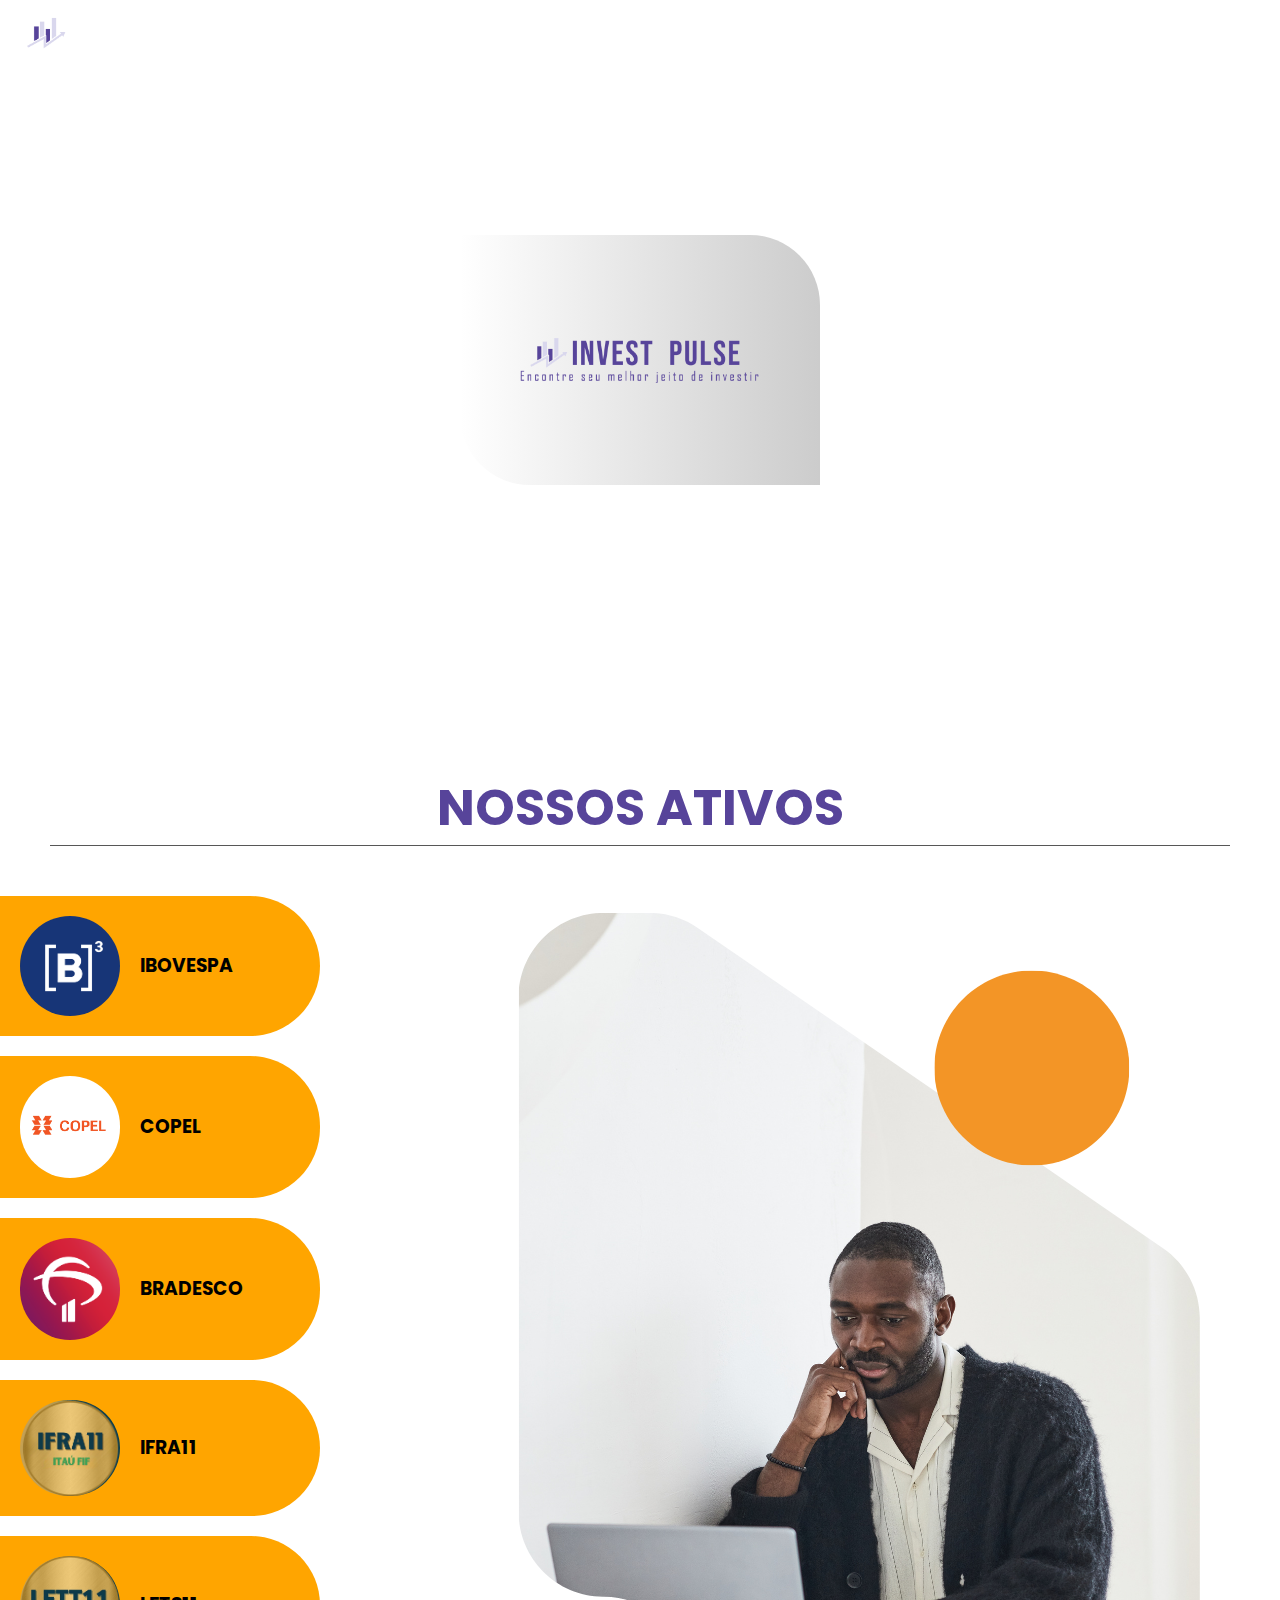
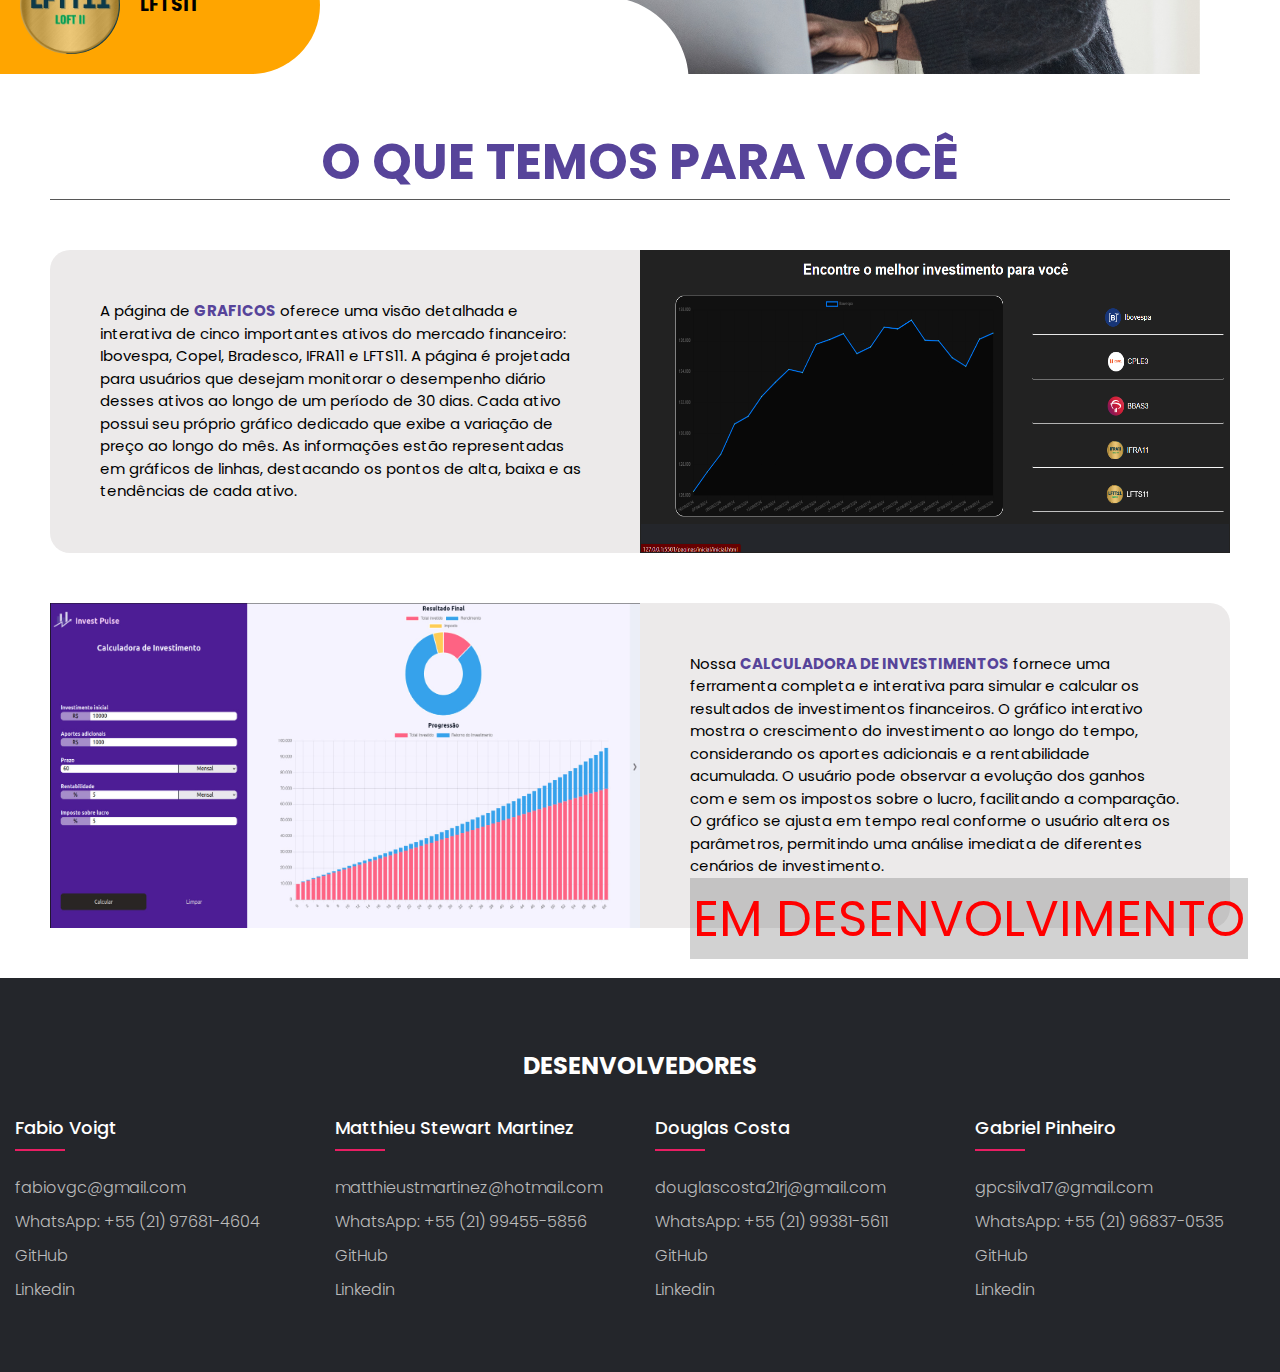
==== commit bb9735ee: "feat: add link para a página dos gráficos && Alterando "Entrar" para "Ativos"" ====
--- a/paginas/apresentacao/apresentacao.html
+++ b/paginas/apresentacao/apresentacao.html
@@ -22,7 +22,7 @@
                 <i class='bx bx-x' id="close-hamburger"></i>
             </label>
             <div class="nav-links" id="nav-links">
-                <a class="entrar" style="--i:0;" href="../login/login.html">Entrar</a>
+                <a class="entrar" style="--i:0;" href="../inicial/inicial.html">Ativos</a>
                 <a class="cadastrar" style="--i:1;" href="../cadastro/cadastro.html">Cadastrar</a>
             </div>
         </nav>
--- a/paginas/apresentacao/apresentacao.css
+++ b/paginas/apresentacao/apresentacao.css
@@ -311,6 +311,7 @@
 }
 .lorem1, .lorem2 {
   margin: 50px;
+  font-size: 15px;
 }
 /* Estilo para o conteúdo da seção */
 .content {
